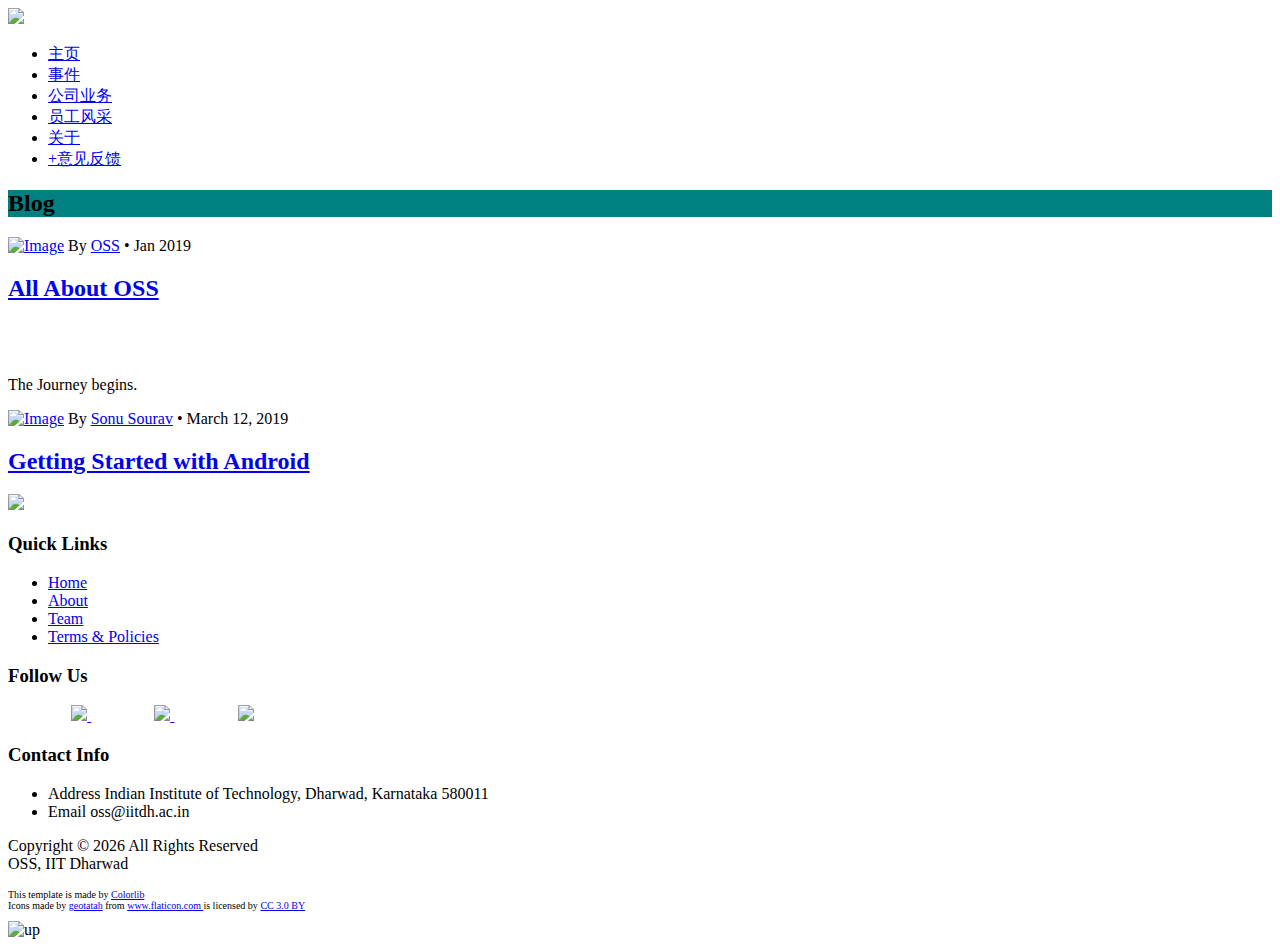
==== blog.html @ a0a91534 "hzyxxl" ====
<!DOCTYPE html>
<html lang="en">
  <head>
    <title>杭州印象校联企业管理有限公司</title>
    <meta charset="utf-8">
    <meta name="viewport" content="width=device-width, initial-scale=1, shrink-to-fit=no">
    <link rel="shortcut icon" href="./images/oss_logo.png" />
    <link rel="stylesheet" href="https://fonts.googleapis.com/css?family=Nunito+Sans:200,300,400,700,900|Roboto+Mono:300,400,500">
    <link rel="stylesheet" href="fonts/icomoon/style.css">

    <link rel="stylesheet" href="css/bootstrap.min.css">
    <link rel="stylesheet" href="css/magnific-popup.css">
    <link rel="stylesheet" href="css/jquery-ui.css">
    <link rel="stylesheet" href="css/owl.carousel.min.css">
    <link rel="stylesheet" href="css/owl.theme.default.min.css">
    <link rel="stylesheet" href="css/bootstrap-datepicker.css">
    <link rel="stylesheet" href="css/animate.css">


    <link rel="stylesheet" href="fonts/flaticon/font/flaticon.css">
    <link rel="stylesheet" href="css/fl-bigmug-line.css">

    <link rel="stylesheet" href="css/aos.css">

    <link rel="stylesheet" href="css/style.css">
    <link rel="stylesheet" href="css/custom.css">

  </head>
  <body>

  <div class="site-wrap">

    <div class="site-mobile-menu">
      <div class="site-mobile-menu-header">
        <div class="site-mobile-menu-close mt-3">
          <span class="icon-close2 js-menu-toggle"></span>
        </div>
      </div>
      <div class="site-mobile-menu-body"></div>
    </div> <!-- .site-mobile-menu -->


    <header class="site-navbar py-1" role="banner">

      <div class="container">
        <div class="row align-items-center">

          <div class="col-6 col-xl-2">
            <a href="index.html"><img src="images/oss_logo.png" style="max-height: 100px;"></a>
            <!-- <h1 class="mb-0"><a href="index.html" class="text-black h2 mb-0">O<strong>SS</strong></a></h1> -->
          </div>

          <div class="col-10 col-xl-10 d-none d-xl-block">
            <nav class="site-navigation text-right" role="navigation">

              <ul class="site-menu js-clone-nav mr-auto d-none d-lg-block">
                <li ><a href="index.html">主页</a></li>
                <li ><a href="events.html">事件</a></li>
                <li class="active"><a href="blog.html">公司业务</a></li>
                <li><a href="team.html">员工风采</a></li>
                <li><a href="SoI.html">关于</a></li>
                <li><a href="new_post.html"><span class="rounded bg-primary py-2 px-3 text-white"><span class="h5 mr-2">+</span>意见反馈 </span></a></li>
              </ul>
            </nav>
          </div>

          <div class="col-6 col-xl-2 text-right d-block">

            <div class="d-inline-block d-xl-none ml-md-0 mr-auto py-3" style="position: relative; top: 3px;"><a href="#" class="site-menu-toggle js-menu-toggle text-black"><span class="icon-menu h3"></span></a></div>

          </div>

        </div>
      </div>

    </header>   <div class="unit-5 overlay" style="background:teal">
      <div class="container text-center">
        <h2 class="mb-0">Blog</h2>
      </div>
    </div>

    <!--Start Section Blog-->
    <div class="site-section">
      <div class="container">
        <!-- Row 1 -->

        <div class="row">

          <div class="col-md-6 mb-5 mb-lg-0 col-lg-3 event-card" data-aos="fade">
              <div class="position-relative unit-8">
              <a href="about.html" class="mb-3 d-block img-a"><img src="images/bk1.jpg" alt="Image" style="width:100%" class="img-fluid rounded"></a>
              <span class="d-block text-gray-500 text-normal small mb-3">By <a href="index.html">OSS</a> <span class="mx-2">&bullet;</span> Jan 2019</span>
              <h2 class="h5 font-weihgt-normal line-height-sm mb-3"><a href="about.html" class="text-black"><strong>All About OSS</strong></a></h2>
              <p><strong></strong><br><br><br>The Journey begins.</p>
              </div>
            </div>

          <div class="col-md-6 mb-5 mb-lg-0 col-lg-3 event-card" data-aos="fade">
            <div class="position-relative unit-8">
            <a href="helloandroid_blog.html" class="mb-3 d-block img-a"><img src="images/android-studio.jpg" alt="Image" style="width:100%" class="img-fluid rounded"></a>
            <span class="d-block text-gray-500 text-normal small mb-3">By <a href="team.html">Sonu Sourav</a> <span class="mx-2">&bullet;</span> March 12, 2019</span>
            <h2 class="h5 font-weihgt-normal line-height-sm mb-3"><a href="helloandroid_blog.html" class="text-black"><strong>Getting Started with Android</strong></a></h2>
            <p></p>
            </div>
          </div>

          </div>


      </div>
    </div>
    <!--End Section Blog-->
    <!--Start Footer-->
    <footer class="site-footer unit-5 overlay footer-color">
      <div class="container">
        <div class="row">
          <div class="col-lg-9">
            <div class="row">
              <div class="col-6 col-md-6 col-lg-6 mb-5 mb-lg-0">
                <img src="images/oss_logo.png" style="max-width: 100%">
              </div>
              <div class="col-6 col-md-3 col-lg-3 mb-5 mb-lg-0">
              </div>
              <div class="col-6 col-md-3 col-lg-3 mb-5 mb-lg-0">

                <div class="text-center">
                  <h3 class="footer-heading mb-4">Quick Links</h3>
                  <ul class="list-unstyled">
                    <li><a href="index.html">Home</a></li>
                    <li><a href="about.html">About</a></li>
                    <li><a href="team.html">Team</a></li>
                    <li><a href="codeofconduct.html">Terms &amp; Policies</a></li>
                  </ul>
                </div>
                <div class="text-center">
                  <h3 class="footer-heading mb-4">Follow Us</h3>
                  <span class="unit-3-icon icon" style="margin-left: 5%" >
                    <a href="https://www.facebook.com/OSS-Open-Student-Society-390468168410308/" target="_blank">
                      <img src="images/facebook.png" style="max-width: 20px">
                    </a>
                  </span>
                  <span class="unit-3-icon icon" style="margin-left: 5%" >
                    <a href="https://www.linkedin.com/company/oss2019" target="_blank">
                      <img src="images/linkedin.png" style="max-width: 20px">
                    </a>
                  </span>
                  <span class="unit-3-icon icon" style="margin-left: 5%" >
                    <a href="https://github.com/oss2019/oss2019.github.io/" target="_blank">
                      <img src="images/github.png" style="max-width: 20px">
                    </a>
                  </span>
                </div>

              </div>
            </div>
          </div>

          <div class="col-lg-3">
            <h3 class="footer-heading mb-4">Contact Info</h3>
            <ul class="list-unstyled">
              <li>
                <span class="d-block text-white">Address</span>
                Indian Institute of Technology, Dharwad,
                Karnataka 580011
              </li>
              <li>
                <span class="d-block text-white">Email</span>
                oss@iitdh.ac.in
              </li>
            </ul>

          </div>
        </div>
        <div class="row pt-5 mt-5 text-center">
          <div class="col-md-12">
            <p>
            <!-- Link back to Colorlib can't be removed. Template is licensed under CC BY 3.0. -->
            Copyright &copy; <script data-cfasync="false" src="/cdn-cgi/scripts/5c5dd728/cloudflare-static/email-decode.min.js"></script><script>document.write(new Date().getFullYear());</script> All Rights Reserved <br> OSS, IIT Dharwad<br>
            </p>
            <p style="font-size: 10px;">
            This template is made by <a href="https://colorlib.com" target="_blank" >Colorlib</a>
            <!-- Link back to Colorlib can't be removed. Template is licensed under CC BY 3.0. -->
            <br>
            Icons made by <a href="https://www.flaticon.com/authors/geotatah" target="_blank" title="geotatah" style="">geotatah</a> from <a href="https://www.flaticon.com/" target="_blank" title="Flaticon">www.flaticon.com </a> is licensed by <a href="http://creativecommons.org/licenses/by/3.0/"          title="Creative Commons BY 3.0" target="_blank">CC 3.0 BY</a>
          </p>
          </div>
        </div>
      </div>
      <div class="footer-up-btn">
        <div>
          <img src="images/arrow-up.png" alt="up">
        </div>
      </div>
    </footer>
    <!--End Footer-->
  </div>

  <script src="js/custom.js"></script>
  <script src="js/jquery-3.3.1.min.js"></script>
  <script src="js/jquery-migrate-3.0.1.min.js"></script>
  <script src="js/jquery-ui.js"></script>
  <script src="js/popper.min.js"></script>
  <script src="js/bootstrap.min.js"></script>
  <script src="js/owl.carousel.min.js"></script>
  <script src="js/jquery.stellar.min.js"></script>
  <script src="js/jquery.countdown.min.js"></script>
  <script src="js/jquery.magnific-popup.min.js"></script>
  <script src="js/bootstrap-datepicker.min.js"></script>
  <script src="js/aos.js"></script>
  <script src="js/main.js"></script>

  </body>
</html>
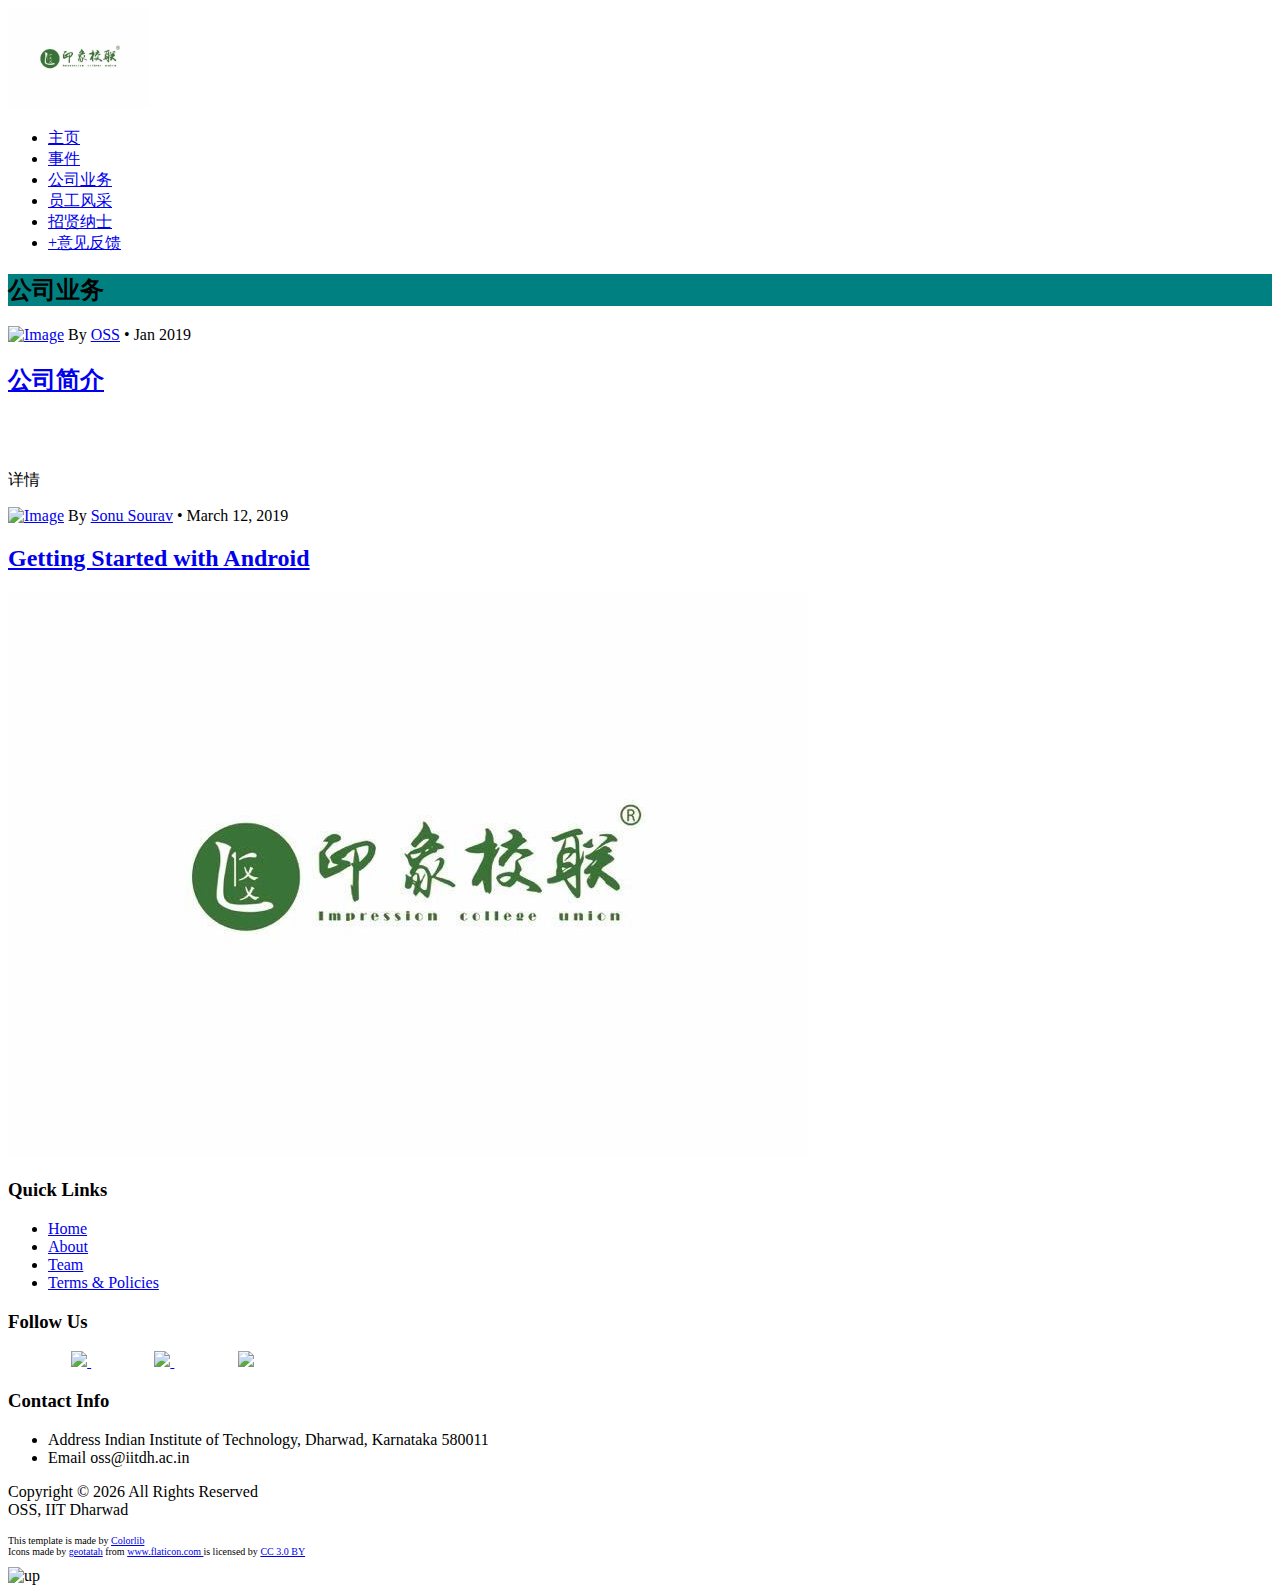
==== commit 00fb2455: "update" ====
--- a/blog.html
+++ b/blog.html
@@ -58,7 +58,7 @@
                 <li ><a href="events.html">事件</a></li>
                 <li class="active"><a href="blog.html">公司业务</a></li>
                 <li><a href="team.html">员工风采</a></li>
-                <li><a href="SoI.html">关于</a></li>
+                <li><a href="SoI.html">招贤纳士</a></li>
                 <li><a href="new_post.html"><span class="rounded bg-primary py-2 px-3 text-white"><span class="h5 mr-2">+</span>意见反馈 </span></a></li>
               </ul>
             </nav>
@@ -75,7 +75,7 @@
 
     </header>   <div class="unit-5 overlay" style="background:teal">
       <div class="container text-center">
-        <h2 class="mb-0">Blog</h2>
+        <h2 class="mb-0">公司业务</h2>
       </div>
     </div>
 
@@ -90,8 +90,8 @@
               <div class="position-relative unit-8">
               <a href="about.html" class="mb-3 d-block img-a"><img src="images/bk1.jpg" alt="Image" style="width:100%" class="img-fluid rounded"></a>
               <span class="d-block text-gray-500 text-normal small mb-3">By <a href="index.html">OSS</a> <span class="mx-2">&bullet;</span> Jan 2019</span>
-              <h2 class="h5 font-weihgt-normal line-height-sm mb-3"><a href="about.html" class="text-black"><strong>All About OSS</strong></a></h2>
-              <p><strong></strong><br><br><br>The Journey begins.</p>
+              <h2 class="h5 font-weihgt-normal line-height-sm mb-3"><a href="about.html" class="text-black"><strong>公司简介</strong></a></h2>
+              <p><strong></strong><br><br><br>详情</p>
               </div>
             </div>
 
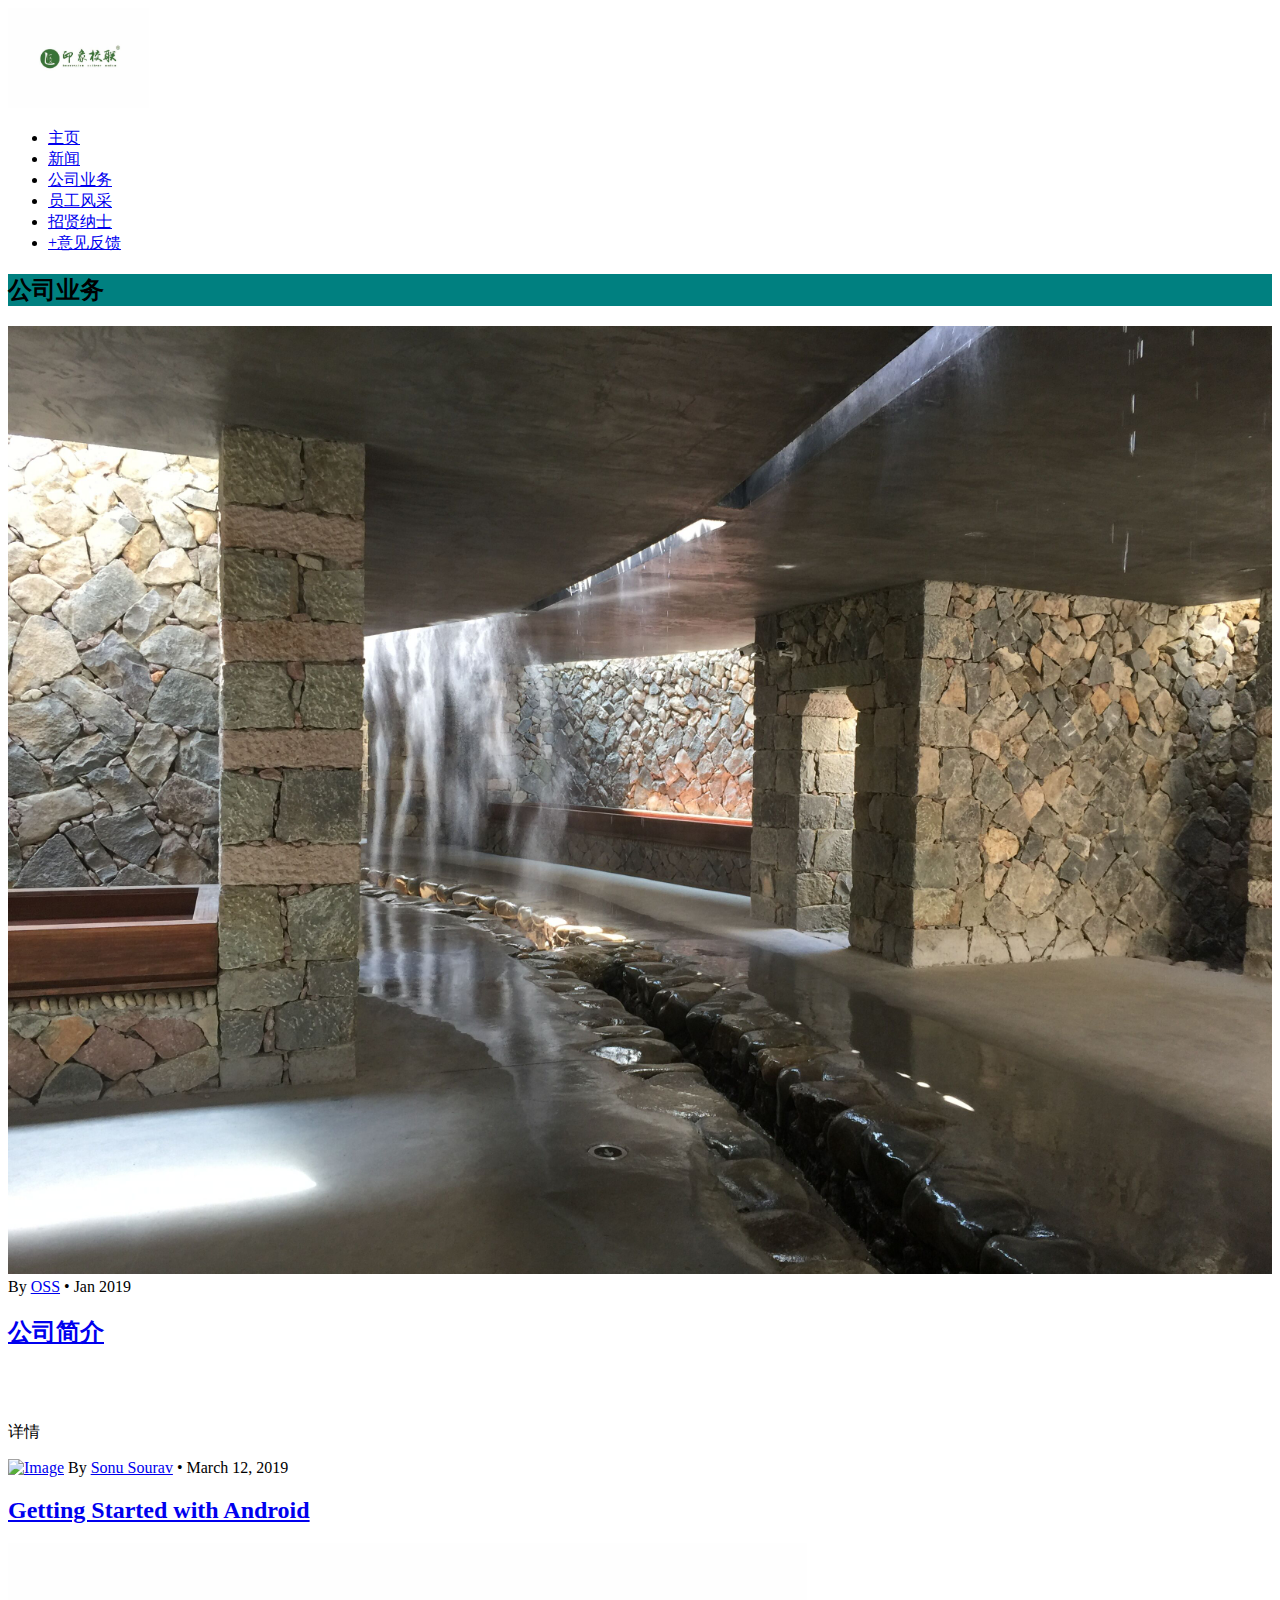
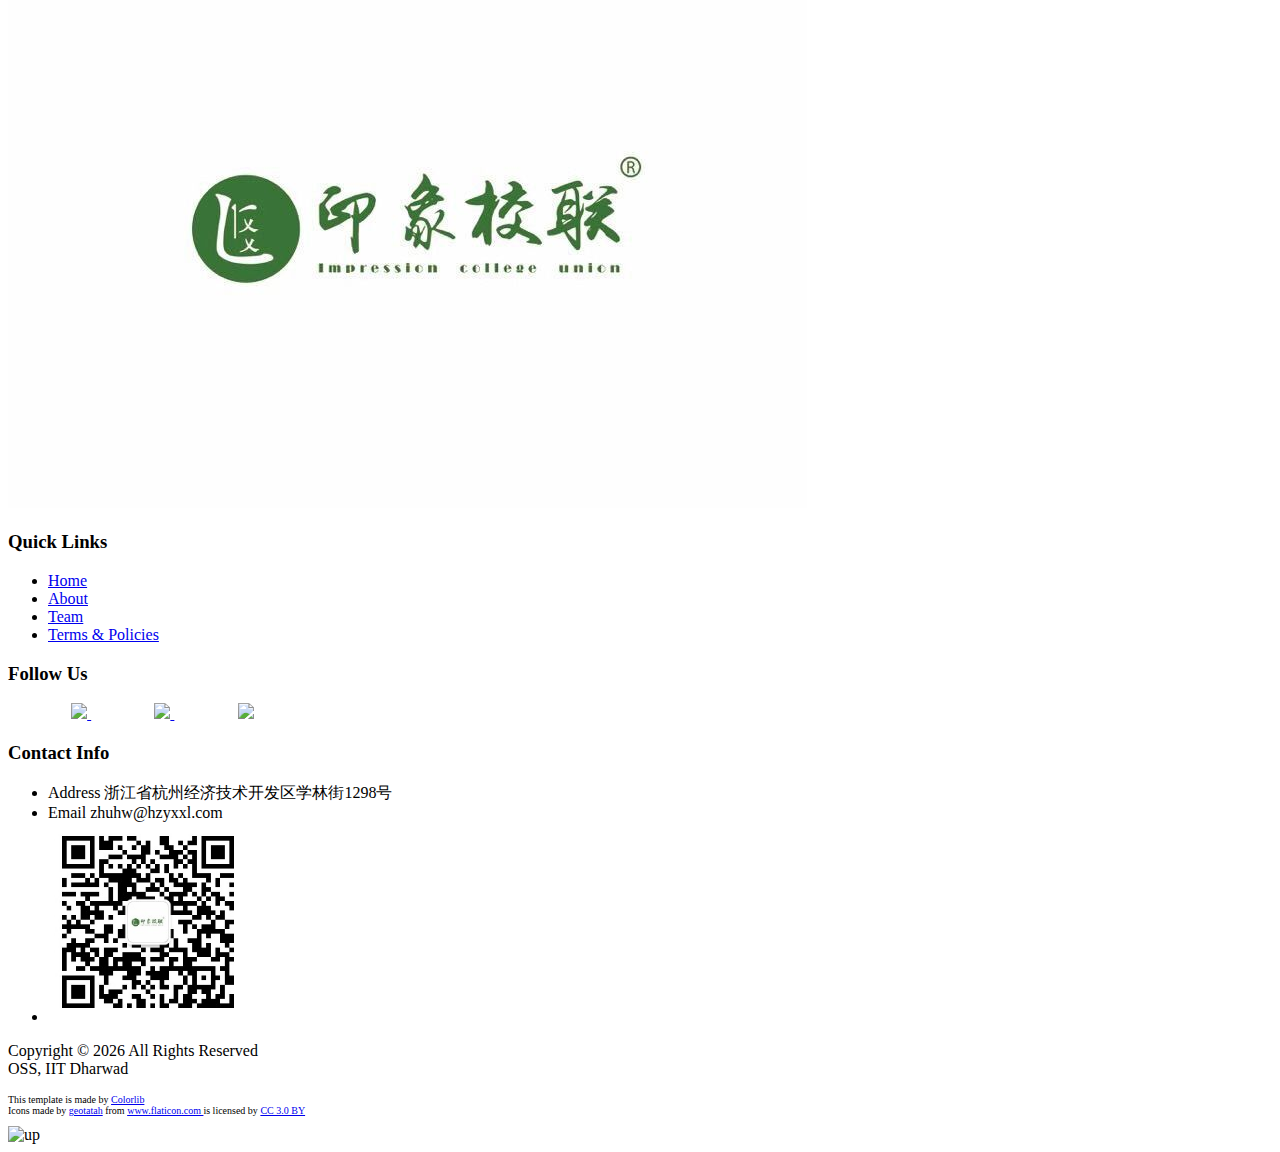
==== commit 921e21b1: "update" ====
--- a/blog.html
+++ b/blog.html
@@ -55,7 +55,7 @@
 
               <ul class="site-menu js-clone-nav mr-auto d-none d-lg-block">
                 <li ><a href="index.html">主页</a></li>
-                <li ><a href="events.html">事件</a></li>
+                <li ><a href="events.html">新闻</a></li>
                 <li class="active"><a href="blog.html">公司业务</a></li>
                 <li><a href="team.html">员工风采</a></li>
                 <li><a href="SoI.html">招贤纳士</a></li>
@@ -155,17 +155,20 @@
             </div>
           </div>
 
-          <div class="col-lg-3">
+           <div class="col-lg-3">
             <h3 class="footer-heading mb-4">Contact Info</h3>
             <ul class="list-unstyled">
               <li>
                 <span class="d-block text-white">Address</span>
-                Indian Institute of Technology, Dharwad,
-                Karnataka 580011
+                浙江省杭州经济技术开发区学林街1298号
               </li>
               <li>
                 <span class="d-block text-white">Email</span>
-                oss@iitdh.ac.in
+                zhuhw@hzyxxl.com
+              </li>
+              <li>
+                <img src="images/qrcode.jpg" style="max-width: 200px">
+                
               </li>
             </ul>
 
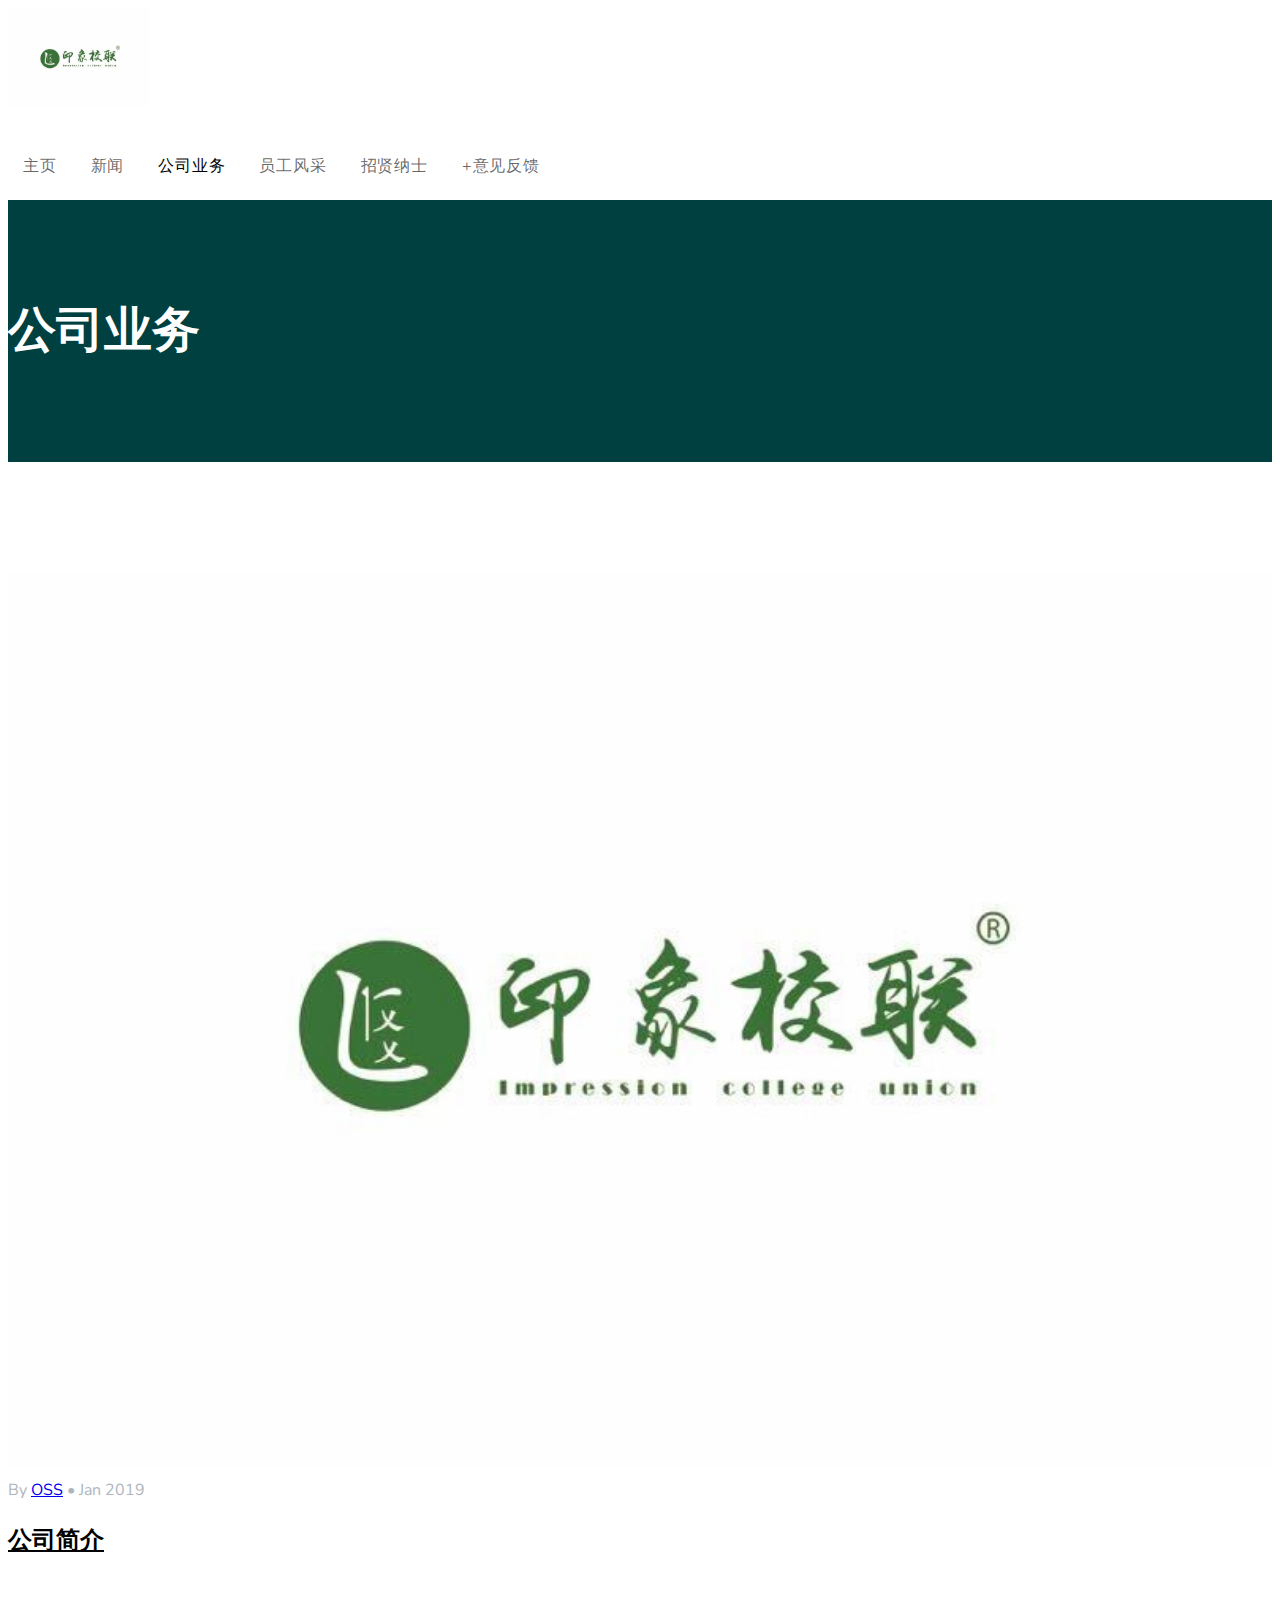
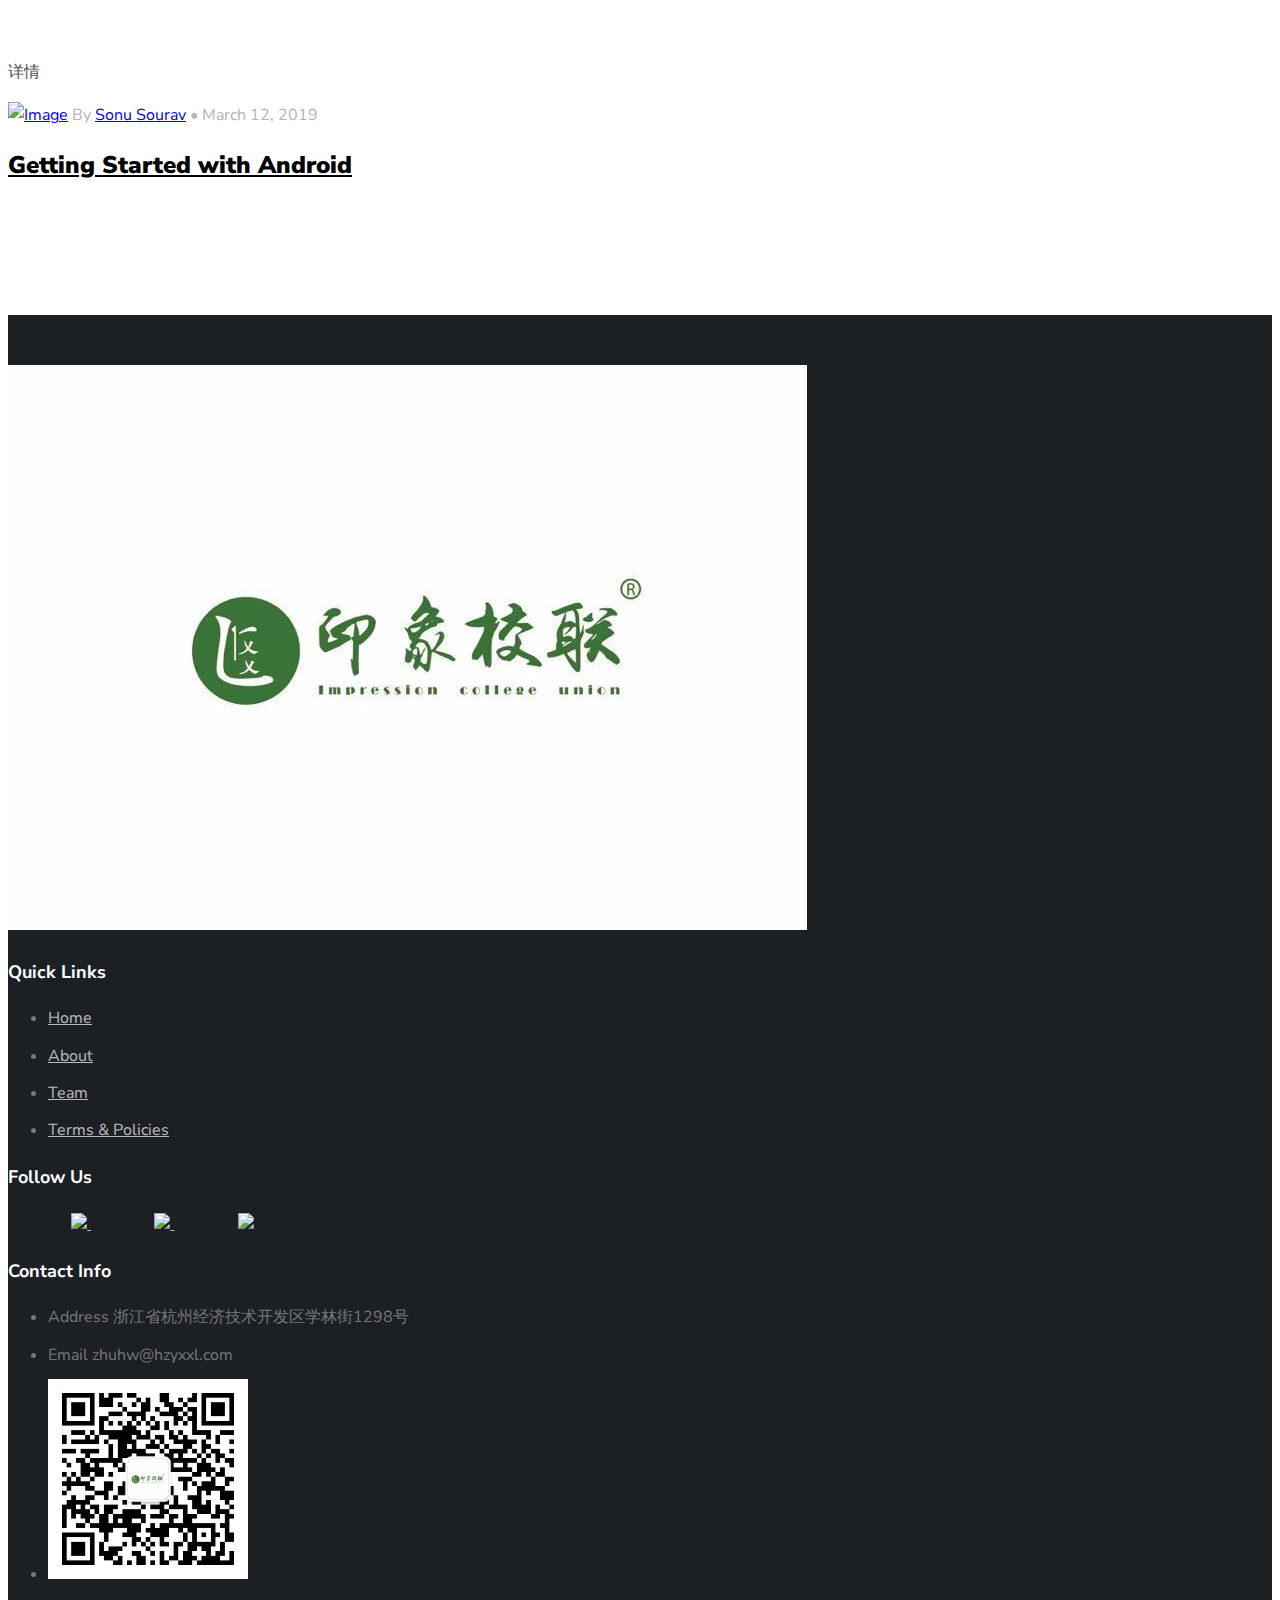
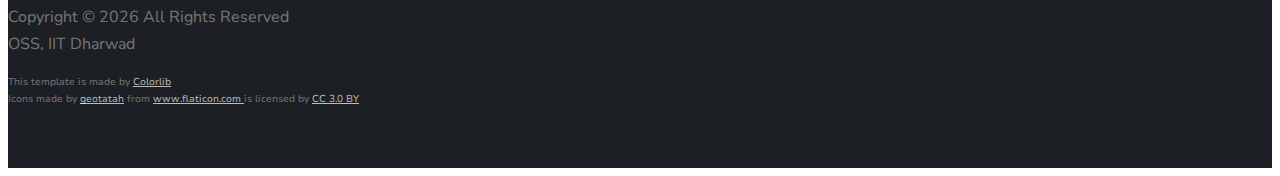
==== commit 9f124e83: "hover" ====
--- a/blog.html
+++ b/blog.html
@@ -88,7 +88,7 @@
 
           <div class="col-md-6 mb-5 mb-lg-0 col-lg-3 event-card" data-aos="fade">
               <div class="position-relative unit-8">
-              <a href="about.html" class="mb-3 d-block img-a"><img src="images/bk1.jpg" alt="Image" style="width:100%" class="img-fluid rounded"></a>
+              <a href="about.html" class="mb-3 d-block img-a"><img src="images/oss_logo.png" alt="Image" style="width:100%" class="img-fluid rounded"></a>
               <span class="d-block text-gray-500 text-normal small mb-3">By <a href="index.html">OSS</a> <span class="mx-2">&bullet;</span> Jan 2019</span>
               <h2 class="h5 font-weihgt-normal line-height-sm mb-3"><a href="about.html" class="text-black"><strong>公司简介</strong></a></h2>
               <p><strong></strong><br><br><br>详情</p>
--- a/css/style.css
+++ b/css/style.css
@@ -0,0 +1,1625 @@
+/* Base */
+body {
+  line-height: 1.7;
+  color: #4d4d4d;
+  font-weight: 400;
+  font-size: 1rem;
+  font-family: "Roboto Mono", SFMono-Regular, Menlo, Monaco, Consolas, "Liberation Mono", "Courier New", monospace;
+  font-family: "Nunito Sans", -apple-system, BlinkMacSystemFont, "Segoe UI", Roboto, "Helvetica Neue", Arial, sans-serif, "Apple Color Emoji", "Segoe UI Emoji", "Segoe UI Symbol", "Noto Color Emoji"; }
+
+::-moz-selection {
+  background: #000;
+  color: #fff; }
+
+::selection {
+  background: #000;
+  color: #fff; }
+
+.line-height-sm {
+  line-height: 1.4 !important; }
+
+a {
+  -webkit-transition: .3s all ease;
+  -o-transition: .3s all ease;
+  transition: .3s all ease; }
+  a:hover {
+    text-decoration: none; }
+
+.text-black {
+  color: #000 !important; }
+
+.bg-black {
+  background: #000 !important; }
+
+.line-height-sm {
+  line-height: 1.3; }
+
+.line-height-xs {
+  line-height: 1; }
+
+.site-wrap:before {
+  -webkit-transition: .3s all ease-in-out;
+  -o-transition: .3s all ease-in-out;
+  transition: .3s all ease-in-out;
+  background: rgba(0, 0, 0, 0.6);
+  content: "";
+  position: absolute;
+  z-index: 2000;
+  top: 0;
+  left: 0;
+  right: 0;
+  bottom: 0;
+  opacity: 0;
+  visibility: hidden; }
+
+.offcanvas-menu .site-wrap {
+  position: absolute;
+  height: 100%;
+  width: 100%;
+  z-index: 2;
+  overflow: hidden; }
+  .offcanvas-menu .site-wrap:before {
+    opacity: 1;
+    visibility: visible; }
+
+.btn {
+  position: relative;
+  top: 0; }
+  .btn:hover, .btn:active, .btn:focus {
+    outline: none;
+    -webkit-box-shadow: none !important;
+    box-shadow: none !important; }
+  .btn.btn-secondary {
+    background-color: #e6e7e9;
+    border-color: #e6e7e9;
+    color: #000; }
+  .btn.btn-sm {
+    font-size: 0.9rem; }
+  .btn.btn-primary {
+    color: #fff; }
+  .btn.btn-outline-primary:hover {
+    color: #fff !important; }
+  .btn.btn-black {
+    background: #000 !important;
+    color: #fff; }
+    .btn.btn-black:hover {
+      background: #333333 !important; }
+  .btn.btn-white.btn-outline-white {
+    border-color: #fff;
+    background: transparent;
+    color: #fff; }
+    .btn.btn-white.btn-outline-white:hover {
+      background: #fff;
+      color: #000; }
+
+.bg-black {
+  background: #000; }
+
+.form-control {
+  height: 47px; }
+  .form-control:active, .form-control:focus {
+    border-color: #26baee; }
+  .form-control:hover, .form-control:active, .form-control:focus {
+    -webkit-box-shadow: none !important;
+    box-shadow: none !important; }
+
+.site-section {
+  padding: 3em 0; }
+  @media (min-width: 768px) {
+    .site-section {
+      padding: 7em 0; } }
+  .site-section.site-section-sm {
+    padding: 4em 0; }
+
+.site-section-heading {
+  font-size: 30px;
+  color: #25262a;
+  position: relative; }
+  .site-section-heading:before {
+    content: "";
+    left: 0%;
+    top: 0;
+    position: absolute;
+    width: 40px;
+    height: 2px;
+    background: #26baee; }
+  .site-section-heading.text-center:before {
+    content: "";
+    left: 50%;
+    top: 0;
+    -webkit-transform: translateX(-50%);
+    -ms-transform: translateX(-50%);
+    transform: translateX(-50%);
+    position: absolute;
+    width: 40px;
+    height: 2px;
+    background: #26baee; }
+
+.site-footer {
+  padding: 7em 0;
+  background: #393e46;
+  color: rgba(255, 255, 255, 0.4); }
+  .site-footer a {
+    color: rgba(255, 255, 255, 0.7); }
+    .site-footer a:hover {
+      color: #fff; }
+  .site-footer .footer-heading {
+    font-size: 18px;
+    color: #fff; }
+  .site-footer ul li {
+    margin-bottom: 10px; }
+
+.bg-text-line {
+  display: inline;
+  background: #000;
+  -webkit-box-shadow: 20px 0 0 #000, -20px 0 0 #000;
+  box-shadow: 20px 0 0 #000, -20px 0 0 #000; }
+
+.bg-image {
+  background-size: cover;
+  background-repeat: no-rpeeat;
+  overflow: hidden;
+  background-position: center center; }
+  .bg-image.center {
+    background-position: top center; }
+  .bg-image.fixed {
+    background-position: fixed !important; }
+  .bg-image.overlay, .bg-image.overlay-primary, .bg-image.overlay-info, .bg-image.overlay-success, .bg-image.overlay-warning {
+    position: relative; }
+    .bg-image.overlay:before, .bg-image.overlay-primary:before, .bg-image.overlay-info:before, .bg-image.overlay-success:before, .bg-image.overlay-warning:before {
+      content: "";
+      position: absolute;
+      top: 0;
+      bottom: 0;
+      right: 0;
+      left: 0; }
+  .bg-image.overlay:before {
+    background: rgba(0, 0, 0, 0.4); }
+  .bg-image.overlay-primary:before {
+    background: rgba(38, 186, 238, 0.9); }
+  .bg-image.overlay-info:before {
+    background: rgba(83, 205, 226, 0.9); }
+  .bg-image.overlay-success:before {
+    background: rgba(124, 189, 30, 0.9); }
+  .bg-image.overlay-success:before {
+    background: rgba(238, 198, 10, 0.9); }
+
+@media (max-width: 767.98px) {
+  .display-3, .display-2, .display-4 {
+    font-size: 2rem !important; } }
+
+@media (max-width: 991.98px) {
+  .bg-md-height {
+    height: 300px; } }
+
+@media (max-width: 767.98px) {
+  .bg-sm-height {
+    height: 300px; } }
+
+.text-gray-100 {
+  color: #f8f9fa !important; }
+
+.text-gray-200 {
+  color: #e9ecef !important; }
+
+.text-gray-300 {
+  color: #dee2e6 !important; }
+
+.text-gray-400 {
+  color: #ced4da !important; }
+
+.text-gray-500 {
+  color: #adb5bd !important; }
+
+.text-gray-600 {
+  color: #6c757d !important; }
+
+.text-gray-700 {
+  color: #495057 !important; }
+
+.text-gray-800 {
+  color: #343a40 !important; }
+
+.text-gray-900 {
+  color: #212529 !important; }
+
+/* Navbar */
+.site-navbar-top .site-logo {
+  font-size: 2rem; }
+
+.site-navbar-wrap {
+  position: relative;
+  z-index: 99;
+  width: 100%; }
+  .site-navbar-wrap a {
+    color: #000; }
+  .site-navbar-wrap .site-navbar-top {
+    font-size: 0.8rem; }
+
+.site-navbar {
+  margin-bottom: 0px;
+  width: 100%;
+  border-bottom: none;
+  z-index: 2;
+  position: relative; }
+  .site-navbar .site-logo {
+    font-weight: 200; }
+    .site-navbar .site-logo a {
+      font-weight: 200;
+      color: #000; }
+  .site-navbar .site-navigation .site-menu {
+    margin-bottom: 0;
+    margin-left: 0;
+    padding-left: 0; }
+    .site-navbar .site-navigation .site-menu .active > a {
+      color: #000; }
+    .site-navbar .site-navigation .site-menu a {
+      text-decoration: none !important;
+      display: inline-block; }
+    .site-navbar .site-navigation .site-menu > li {
+      display: inline-block;
+      padding: 10px 5px; }
+      .site-navbar .site-navigation .site-menu > li > a {
+        padding: 10px 10px;
+        letter-spacing: .05em;
+        color: rgba(0, 0, 0, 0.6);
+        text-decoration: none !important; }
+        .site-navbar .site-navigation .site-menu > li > a:hover {
+          color: #000; }
+      .site-navbar .site-navigation .site-menu > li:last-child {
+        padding-right: 0; }
+        .site-navbar .site-navigation .site-menu > li:last-child > a {
+          padding-right: 0; }
+    .site-navbar .site-navigation .site-menu .has-children {
+      position: relative; }
+      .site-navbar .site-navigation .site-menu .has-children > a {
+        position: relative;
+        padding-right: 20px; }
+        .site-navbar .site-navigation .site-menu .has-children > a:before {
+          position: absolute;
+          content: "\e313";
+          font-size: 16px;
+          top: 50%;
+          right: 0;
+          -webkit-transform: translateY(-50%);
+          -ms-transform: translateY(-50%);
+          transform: translateY(-50%);
+          font-family: 'icomoon'; }
+      .site-navbar .site-navigation .site-menu .has-children .dropdown {
+        visibility: hidden;
+        opacity: 0;
+        top: 100%;
+        position: absolute;
+        text-align: left;
+        -webkit-box-shadow: 0 2px 10px -2px rgba(0, 0, 0, 0.25);
+        box-shadow: 0 2px 10px -2px rgba(0, 0, 0, 0.25);
+        border-left: 1px solid #edf0f5;
+        border-right: 1px solid #edf0f5;
+        border-bottom: 1px solid #edf0f5;
+        padding: 10px 0;
+        margin-top: 20px;
+        margin-left: 0px;
+        background: #fff;
+        -webkit-transition: 0.2s 0s;
+        -o-transition: 0.2s 0s;
+        transition: 0.2s 0s; }
+        .site-navbar .site-navigation .site-menu .has-children .dropdown.arrow-top {
+          position: absolute; }
+          .site-navbar .site-navigation .site-menu .has-children .dropdown.arrow-top:before {
+            bottom: 100%;
+            left: 20%;
+            border: solid transparent;
+            content: " ";
+            height: 0;
+            width: 0;
+            position: absolute;
+            pointer-events: none; }
+          .site-navbar .site-navigation .site-menu .has-children .dropdown.arrow-top:before {
+            border-color: rgba(136, 183, 213, 0);
+            border-bottom-color: #fff;
+            border-width: 10px;
+            margin-left: -10px; }
+        .site-navbar .site-navigation .site-menu .has-children .dropdown a {
+          text-transform: none;
+          letter-spacing: normal;
+          -webkit-transition: 0s all;
+          -o-transition: 0s all;
+          transition: 0s all;
+          color: #343a40; }
+        .site-navbar .site-navigation .site-menu .has-children .dropdown .active > a {
+          color: #000 !important; }
+        .site-navbar .site-navigation .site-menu .has-children .dropdown > li {
+          list-style: none;
+          padding: 0;
+          margin: 0;
+          min-width: 200px; }
+          .site-navbar .site-navigation .site-menu .has-children .dropdown > li > a {
+            padding: 5px 20px;
+            display: block; }
+            .site-navbar .site-navigation .site-menu .has-children .dropdown > li > a:hover {
+              color: #26baee; }
+          .site-navbar .site-navigation .site-menu .has-children .dropdown > li.has-children > a:before {
+            content: "\e315";
+            right: 20px; }
+          .site-navbar .site-navigation .site-menu .has-children .dropdown > li.has-children > .dropdown, .site-navbar .site-navigation .site-menu .has-children .dropdown > li.has-children > ul {
+            left: 100%;
+            top: 0; }
+          .site-navbar .site-navigation .site-menu .has-children .dropdown > li.has-children:hover > a, .site-navbar .site-navigation .site-menu .has-children .dropdown > li.has-children:active > a, .site-navbar .site-navigation .site-menu .has-children .dropdown > li.has-children:focus > a {
+            color: #26baee; }
+      .site-navbar .site-navigation .site-menu .has-children:hover > a, .site-navbar .site-navigation .site-menu .has-children:focus > a, .site-navbar .site-navigation .site-menu .has-children:active > a {
+        color: #26baee; }
+      .site-navbar .site-navigation .site-menu .has-children:hover, .site-navbar .site-navigation .site-menu .has-children:focus, .site-navbar .site-navigation .site-menu .has-children:active {
+        cursor: pointer; }
+        .site-navbar .site-navigation .site-menu .has-children:hover > .dropdown, .site-navbar .site-navigation .site-menu .has-children:focus > .dropdown, .site-navbar .site-navigation .site-menu .has-children:active > .dropdown {
+          -webkit-transition-delay: 0s;
+          -o-transition-delay: 0s;
+          transition-delay: 0s;
+          margin-top: 0px;
+          visibility: visible;
+          opacity: 1; }
+
+.site-mobile-menu {
+  width: 300px;
+  position: fixed;
+  right: 0;
+  z-index: 2000;
+  padding-top: 20px;
+  background: #fff;
+  height: calc(100vh);
+  -webkit-transform: translateX(110%);
+  -ms-transform: translateX(110%);
+  transform: translateX(110%);
+  -webkit-box-shadow: -10px 0 20px -10px rgba(0, 0, 0, 0.1);
+  box-shadow: -10px 0 20px -10px rgba(0, 0, 0, 0.1);
+  -webkit-transition: .3s all ease-in-out;
+  -o-transition: .3s all ease-in-out;
+  transition: .3s all ease-in-out; }
+  .offcanvas-menu .site-mobile-menu {
+    -webkit-transform: translateX(0%);
+    -ms-transform: translateX(0%);
+    transform: translateX(0%); }
+  .site-mobile-menu .site-mobile-menu-header {
+    width: 100%;
+    float: left;
+    padding-left: 20px;
+    padding-right: 20px; }
+    .site-mobile-menu .site-mobile-menu-header .site-mobile-menu-close {
+      float: right;
+      margin-top: 8px; }
+      .site-mobile-menu .site-mobile-menu-header .site-mobile-menu-close span {
+        font-size: 30px;
+        display: inline-block;
+        padding-left: 10px;
+        padding-right: 0px;
+        line-height: 1;
+        cursor: pointer;
+        -webkit-transition: .3s all ease;
+        -o-transition: .3s all ease;
+        transition: .3s all ease; }
+        .site-mobile-menu .site-mobile-menu-header .site-mobile-menu-close span:hover {
+          color: #25262a; }
+    .site-mobile-menu .site-mobile-menu-header .site-mobile-menu-logo {
+      float: left;
+      margin-top: 10px;
+      margin-left: 0px; }
+      .site-mobile-menu .site-mobile-menu-header .site-mobile-menu-logo a {
+        display: inline-block;
+        text-transform: uppercase; }
+        .site-mobile-menu .site-mobile-menu-header .site-mobile-menu-logo a img {
+          max-width: 70px; }
+        .site-mobile-menu .site-mobile-menu-header .site-mobile-menu-logo a:hover {
+          text-decoration: none; }
+  .site-mobile-menu .site-mobile-menu-body {
+    overflow-y: scroll;
+    -webkit-overflow-scrolling: touch;
+    position: relative;
+    padding: 20px;
+    height: calc(100vh - 52px);
+    padding-bottom: 150px; }
+  .site-mobile-menu .site-nav-wrap {
+    padding: 0;
+    margin: 0;
+    list-style: none;
+    position: relative; }
+    .site-mobile-menu .site-nav-wrap a {
+      padding: 10px 20px;
+      display: block;
+      position: relative;
+      color: #212529; }
+      .site-mobile-menu .site-nav-wrap a:hover {
+        color: #26baee; }
+    .site-mobile-menu .site-nav-wrap li {
+      position: relative;
+      display: block; }
+      .site-mobile-menu .site-nav-wrap li.active > a {
+        color: #26baee; }
+    .site-mobile-menu .site-nav-wrap .arrow-collapse {
+      position: absolute;
+      right: 0px;
+      top: 10px;
+      z-index: 20;
+      width: 36px;
+      height: 36px;
+      text-align: center;
+      cursor: pointer;
+      border-radius: 50%; }
+      .site-mobile-menu .site-nav-wrap .arrow-collapse:hover {
+        background: #f8f9fa; }
+      .site-mobile-menu .site-nav-wrap .arrow-collapse:before {
+        font-size: 12px;
+        z-index: 20;
+        font-family: "icomoon";
+        content: "\f078";
+        position: absolute;
+        top: 50%;
+        left: 50%;
+        -webkit-transform: translate(-50%, -50%) rotate(-180deg);
+        -ms-transform: translate(-50%, -50%) rotate(-180deg);
+        transform: translate(-50%, -50%) rotate(-180deg);
+        -webkit-transition: .3s all ease;
+        -o-transition: .3s all ease;
+        transition: .3s all ease; }
+      .site-mobile-menu .site-nav-wrap .arrow-collapse.collapsed:before {
+        -webkit-transform: translate(-50%, -50%);
+        -ms-transform: translate(-50%, -50%);
+        transform: translate(-50%, -50%); }
+    .site-mobile-menu .site-nav-wrap > li {
+      display: block;
+      position: relative;
+      float: left;
+      width: 100%; }
+      .site-mobile-menu .site-nav-wrap > li > a {
+        padding-left: 20px;
+        font-size: 20px; }
+      .site-mobile-menu .site-nav-wrap > li > ul {
+        padding: 0;
+        margin: 0;
+        list-style: none; }
+        .site-mobile-menu .site-nav-wrap > li > ul > li {
+          display: block; }
+          .site-mobile-menu .site-nav-wrap > li > ul > li > a {
+            padding-left: 40px;
+            font-size: 16px; }
+          .site-mobile-menu .site-nav-wrap > li > ul > li > ul {
+            padding: 0;
+            margin: 0; }
+            .site-mobile-menu .site-nav-wrap > li > ul > li > ul > li {
+              display: block; }
+              .site-mobile-menu .site-nav-wrap > li > ul > li > ul > li > a {
+                font-size: 16px;
+                padding-left: 60px; }
+
+/* Blocks */
+.site-blocks-cover {
+  background-size: cover;
+  background-repeat: no-repeat;
+  background-position: top;
+}
+@media (max-width: 500px) {
+  .site-blocks-cover h1 {
+    font-size: 2rem !important;
+  }
+}
+@media (max-width: 410px) {
+  .site-blocks-cover h1 {
+    font-size: 1.5rem !important;
+  }
+}
+
+  .site-blocks-cover.overlay {
+    position: relative; }
+    .site-blocks-cover.overlay:before {
+      position: absolute;
+      content: "";
+      left: 0;
+      bottom: 0;
+      right: 0;
+      top: 0;
+      background: rgba(0, 0, 0, 0.4); }
+
+  .site-blocks-cover, .site-blocks-cover .row-custom {
+    min-height: 600px;
+    height: calc(100vh); }
+    @media (max-width: 600px) {
+      .site-blocks-cover {
+        background-size: 100% 100% !important;
+      }
+      .site-blocks-cover, .site-blocks-cover .row-custom {
+        min-height: unset;
+        height: calc(55vh); }
+    }
+    /* for iphone x */
+    @media only screen 
+    and (device-width : 375px) 
+    and (device-height : 812px) 
+    and (-webkit-device-pixel-ratio : 3) { 
+      .site-blocks-cover, .site-blocks-cover .row-custom {
+        min-height: unset;
+        height: calc(45vh); }
+    }
+  .site-blocks-cover.inner-page, .site-blocks-cover.inner-page .row-custom {
+    min-height: 600px;
+    height: calc(80vh); }
+  .site-blocks-cover .sub-text {
+    font-size: 1.1rem;
+    text-transform: uppercase;
+    color: rgba(255, 255, 255, 0.7);
+    letter-spacing: .2em; }
+  .site-blocks-cover h1 {
+    font-weight: 900;
+    color: #fff;
+    font-size: 3rem; }
+    .site-blocks-cover h1 strong {
+      font-weight: 900; }
+    @media (min-width: 768px) {
+      .site-blocks-cover h1 {
+        font-size: 5rem;
+        font-weight: 300;
+        line-height: 1.2; } }
+  .site-blocks-cover p {
+    color: #fff;
+    font-size: 1.5rem;
+    line-height: 1.5; }
+  .site-blocks-cover .intro-text {
+    font-size: 16px;
+    line-height: 1.5; }
+
+.site-heading {
+  font-weight: 300;
+  text-transform: uppercase;
+  font-size: 2rem; }
+  @media (min-width: 768px) {
+    .site-heading {
+      font-size: 3rem; } }
+  .site-heading strong {
+    font-weight: 900; }
+
+.site-block-1 {
+  padding-top: 50px; }
+  @media (min-width: 992px) {
+    .site-block-1 {
+      padding-top: 0;
+      position: absolute;
+      width: 100%;
+      -webkit-transform: translateY(-100%);
+      -ms-transform: translateY(-100%);
+      transform: translateY(-100%); } }
+
+.site-block-appointment {
+  background: #ece8d9 !important; }
+  .site-block-appointment form {
+    -webkit-box-shadow: 0 5px 20px -2px rgba(0, 0, 0, 0.1);
+    box-shadow: 0 5px 20px -2px rgba(0, 0, 0, 0.1); }
+
+.text-white-opacity-5 {
+  color: rgba(255, 255, 255, 0.5); }
+
+.text-black-opacity-5 {
+  color: rgba(0, 0, 0, 0.5); }
+
+.site-block-feature {
+  background: rgba(0, 0, 0, 0.5);
+  position: relative; }
+  .site-block-feature .icon {
+    font-size: 50px; }
+  .site-block-feature h3 {
+    font-size: 15px;
+    letter-spacing: .1em;
+    text-transform: uppercase;
+    color: #fff; }
+  .site-block-feature p {
+    color: rgba(255, 255, 255, 0.4);
+    font-size: 1rem; }
+    .site-block-feature p:last-child {
+      margin-bottom: 0; }
+
+.site-block-feature-2 .icon {
+  font-size: 50px;
+  position: relative;
+  line-height: 1; }
+
+.site-block-feature-2 h3 {
+  font-size: 1.5rem; }
+
+.site-block-3 .row-items {
+  height: calc(50% - 15px);
+  margin-bottom: 30px; }
+  .site-block-3 .row-items.last {
+    height: calc(50% - 15px);
+    margin-bottom: 0; }
+
+.site-block-3 .feature {
+  -webkit-transition: .3s all ease-in-out;
+  -o-transition: .3s all ease-in-out;
+  transition: .3s all ease-in-out;
+  height: 100%; }
+  .site-block-3 .feature h3 {
+    color: #000;
+    font-size: 1.4rem; }
+  .site-block-3 .feature:hover, .site-block-3 .feature:active, .site-block-3 .feature:focus, .site-block-3 .feature.active {
+    -webkit-box-shadow: 0 5px 20px -2px rgba(0, 0, 0, 0.1);
+    box-shadow: 0 5px 20px -2px rgba(0, 0, 0, 0.1); }
+
+.site-block-half .image, .site-block-half .text {
+  width: 100%; }
+  @media (min-width: 992px) {
+    .site-block-half .image, .site-block-half .text {
+      width: 50%; } }
+
+@media (max-width: 991.98px) {
+  .site-block-half .image {
+    margin-bottom: 50px; } }
+
+.site-block-half .text {
+  padding-left: 15px;
+  padding-right: 15px; }
+  @media (min-width: 992px) {
+    .site-block-half .text {
+      padding: 4rem; } }
+  @media (min-width: 1200px) {
+    .site-block-half .text {
+      padding: 8rem; } }
+
+.site-block-half .bg-image {
+  background-position: center center; }
+  @media (max-width: 991.98px) {
+    .site-block-half .bg-image {
+      height: 400px; } }
+
+.site-block-half.site-block-video .image {
+  position: relative; }
+  .site-block-half.site-block-video .image .play-button {
+    position: absolute;
+    top: 50%;
+    left: 50%;
+    -webkit-transform: translate(-50%, -50%);
+    -ms-transform: translate(-50%, -50%);
+    transform: translate(-50%, -50%);
+    font-size: 20px;
+    width: 70px;
+    height: 70px;
+    background: #fff;
+    display: block;
+    border-radius: 50%;
+    opacity: 1;
+    color: #26baee !important; }
+    .site-block-half.site-block-video .image .play-button:hover {
+      opacity: 1; }
+    .site-block-half.site-block-video .image .play-button > span {
+      position: absolute;
+      left: 55%;
+      top: 50%;
+      -webkit-transform: translate(-60%, -50%);
+      -ms-transform: translate(-60%, -50%);
+      transform: translate(-60%, -50%); }
+
+.site-block-testimony img {
+  max-width: 140px;
+  border-radius: 50%; }
+
+.site-block-testimony p {
+  font-size: 1.2rem; }
+
+.site-block-testimony.active {
+  background: #fff;
+  -webkit-box-shadow: 0 5px 20px -2px rgba(0, 0, 0, 0.1);
+  box-shadow: 0 5px 20px -2px rgba(0, 0, 0, 0.1); }
+
+.post-entry {
+  position: relative;
+  overflow: hidden;
+  border: 1px solid #e6e6e6; }
+  .post-entry, .post-entry .text {
+    border-radius: 4px;
+    border-top: none !important; }
+  .post-entry .date {
+    color: #a6a6a6;
+    font-weight: normal;
+    letter-spacing: .1em; }
+  .post-entry .image {
+    overflow: hidden;
+    position: relative; }
+    .post-entry .image img {
+      -webkit-transition: .3s all ease;
+      -o-transition: .3s all ease;
+      transition: .3s all ease;
+      -webkit-transform: scale(1);
+      -ms-transform: scale(1);
+      transform: scale(1); }
+  .post-entry:hover .image img, .post-entry:active .image img, .post-entry:focus .image img {
+    -webkit-transform: scale(1.2);
+    -ms-transform: scale(1.2);
+    transform: scale(1.2); }
+
+.block-13, .slide-one-item {
+  position: relative;
+  z-index: 1; }
+  .block-13 .owl-nav, .slide-one-item .owl-nav {
+    position: relative;
+    position: absolute;
+    bottom: 0px;
+    left: 50%;
+    -webkit-transform: translateX(-50%);
+    -ms-transform: translateX(-50%);
+    transform: translateX(-50%); }
+    .block-13 .owl-nav .owl-prev, .block-13 .owl-nav .owl-next, .slide-one-item .owl-nav .owl-prev, .slide-one-item .owl-nav .owl-next {
+      position: relative;
+      display: inline-block;
+      padding: 20px;
+      font-size: 30px;
+      color: #fff; }
+      .block-13 .owl-nav .owl-prev.disabled, .block-13 .owl-nav .owl-next.disabled, .slide-one-item .owl-nav .owl-prev.disabled, .slide-one-item .owl-nav .owl-next.disabled {
+        opacity: .2; }
+
+.block-13 .owl-stage-outer {
+  padding-top: 30px;
+  padding-bottom: 30px; }
+
+.block-13 .owl-dots {
+  text-align: center; }
+  .block-13 .owl-dots .owl-dot {
+    display: inline-block;
+    margin: 5px; }
+    .block-13 .owl-dots .owl-dot > span {
+      line-height: 0;
+      display: inline-block;
+      width: 28px;
+      height: 4px;
+      border: none;
+      float: left;
+      background: #cccccc;
+      -webkit-transition: .3s all ease;
+      -o-transition: .3s all ease;
+      transition: .3s all ease; }
+    .block-13 .owl-dots .owl-dot.active > span {
+      background: #26baee; }
+
+.slide-one-item.home-slider .owl-nav {
+  position: absolute !important;
+  top: 50% !important;
+  bottom: auto !important;
+  width: 100%; }
+
+.slide-one-item.home-slider .owl-prev {
+  left: 10px !important; }
+
+.slide-one-item.home-slider .owl-next {
+  right: 10px !important; }
+
+.slide-one-item.home-slider .owl-prev, .slide-one-item.home-slider .owl-next {
+  color: #fff;
+  position: absolute !important;
+  top: 50%;
+  padding: 0px;
+  height: 50px;
+  width: 50px;
+  border-radius: 0%;
+  -webkit-transform: translateY(-50%);
+  -ms-transform: translateY(-50%);
+  transform: translateY(-50%);
+  background: rgba(0, 0, 0, 0.2);
+  -webkit-transition: .3s all ease-in-out;
+  -o-transition: .3s all ease-in-out;
+  transition: .3s all ease-in-out;
+  line-height: 0;
+  text-align: center;
+  font-size: 25px; }
+  @media (min-width: 768px) {
+    .slide-one-item.home-slider .owl-prev, .slide-one-item.home-slider .owl-next {
+      font-size: 25px; } }
+  .slide-one-item.home-slider .owl-prev > span, .slide-one-item.home-slider .owl-next > span {
+    position: absolute;
+    line-height: 0;
+    top: 50%;
+    left: 50%;
+    -webkit-transform: translate(-50%, -50%);
+    -ms-transform: translate(-50%, -50%);
+    transform: translate(-50%, -50%); }
+  .slide-one-item.home-slider .owl-prev:hover, .slide-one-item.home-slider .owl-prev:focus, .slide-one-item.home-slider .owl-next:hover, .slide-one-item.home-slider .owl-next:focus {
+    background: black; }
+
+.slide-one-item.home-slider:hover .owl-nav, .slide-one-item.home-slider:focus .owl-nav, .slide-one-item.home-slider:active .owl-nav {
+  opacity: 10;
+  visibility: visible; }
+
+.block-12 {
+  position: relative; }
+  .block-12 figure {
+    position: relative; }
+    .block-12 figure:before {
+      content: '';
+      position: absolute;
+      top: 0;
+      right: 0;
+      bottom: 0;
+      left: 0;
+      background: -moz-linear-gradient(top, transparent 0%, transparent 18%, rgba(0, 0, 0, 0.8) 99%, rgba(0, 0, 0, 0.8) 100%);
+      background: -webkit-linear-gradient(top, transparent 0%, transparent 18%, rgba(0, 0, 0, 0.8) 99%, rgba(0, 0, 0, 0.8) 100%);
+      background: -webkit-gradient(linear, left top, left bottom, from(transparent), color-stop(18%, transparent), color-stop(99%, rgba(0, 0, 0, 0.8)), to(rgba(0, 0, 0, 0.8)));
+      background: -o-linear-gradient(top, transparent 0%, transparent 18%, rgba(0, 0, 0, 0.8) 99%, rgba(0, 0, 0, 0.8) 100%);
+      background: linear-gradient(to bottom, transparent 0%, transparent 18%, rgba(0, 0, 0, 0.8) 99%, rgba(0, 0, 0, 0.8) 100%);
+      filter: progid:DXImageTransform.Microsoft.gradient( startColorstr='#00000000', endColorstr='#cc000000',GradientType=0 ); }
+  .block-12 .text-overlay {
+    position: absolute;
+    bottom: 20px;
+    left: 20px;
+    right: 20px;
+    z-index: 10; }
+    .block-12 .text-overlay h2 {
+      color: #fff; }
+  .block-12 .text {
+    position: relative;
+    top: -100px; }
+    .block-12 .text .meta {
+      text-transform: uppercase;
+      padding-left: 40px;
+      color: #fff;
+      display: block;
+      margin-bottom: 20px; }
+    .block-12 .text .text-inner {
+      -webkit-box-shadow: 0 0 20px -5px rgba(0, 0, 0, 0.3);
+      box-shadow: 0 0 20px -5px rgba(0, 0, 0, 0.3);
+      background: #fff;
+      padding: 10px;
+      margin-right: 30px;
+      position: relative; }
+      @media (min-width: 576px) {
+        .block-12 .text .text-inner {
+          padding: 20px; } }
+      @media (min-width: 768px) {
+        .block-12 .text .text-inner {
+          padding: 30px 40px; } }
+      .block-12 .text .text-inner:before {
+        position: absolute;
+        content: "";
+        width: 80px;
+        height: 4px;
+        margin-top: -4px;
+        background: #26baee;
+        top: 0; }
+      .block-12 .text .text-inner .heading {
+        font-size: 20px;
+        margin: 0;
+        padding: 0; }
+
+.block-16 figure {
+  position: relative; }
+  .block-16 figure .play-button {
+    position: absolute;
+    top: 50%;
+    left: 50%;
+    -webkit-transform: translate(-50%, -50%);
+    -ms-transform: translate(-50%, -50%);
+    transform: translate(-50%, -50%);
+    font-size: 20px;
+    width: 70px;
+    height: 70px;
+    background: #fff;
+    display: block;
+    border-radius: 50%;
+    opacity: 1;
+    color: #26baee !important; }
+    .block-16 figure .play-button:hover {
+      opacity: 1; }
+    .block-16 figure .play-button > span {
+      position: absolute;
+      left: 55%;
+      top: 50%;
+      -webkit-transform: translate(-60%, -50%);
+      -ms-transform: translate(-60%, -50%);
+      transform: translate(-60%, -50%); }
+
+.block-25 ul, .block-25 ul li {
+  padding: 0;
+  margin: 0; }
+
+.block-25 ul li .date {
+  color: rgba(255, 255, 255, 0.25);
+  font-size: 0.8rem;
+  display: block; }
+
+.block-25 ul li a .image {
+  -webkit-box-flex: 0;
+  -ms-flex: 0 0 90px;
+  flex: 0 0 90px; }
+  .block-25 ul li a .image img {
+    border-radius: 4px;
+    max-width: 100%;
+    opacity: 1;
+    -webkit-transition: .3s all ease-in-out;
+    -o-transition: .3s all ease-in-out;
+    transition: .3s all ease-in-out; }
+
+.block-25 ul li a .text .heading {
+  font-size: 0.9rem;
+  line-height: 1.5;
+  margin: 0;
+  padding: 0;
+  -webkit-transition: .3s all ease;
+  -o-transition: .3s all ease;
+  transition: .3s all ease;
+  color: #999999; }
+
+.block-25 ul li a .meta {
+  color: #26baee; }
+
+.block-25 ul li a:hover img {
+  opacity: .5; }
+
+.block-25 ul li a:hover .text .heading {
+  color: #fff; }
+
+#date-countdown .countdown-block {
+  color: rgba(255, 255, 255, 0.4); }
+
+#date-countdown .label {
+  font-size: 40px;
+  color: #fff; }
+
+.next-match .image {
+  width: 50px;
+  border-radius: 50%; }
+
+.player {
+  position: relative; }
+  .player img {
+    max-width: 100px;
+    border-radius: 50%;
+    margin-bottom: 20px; }
+  .player .team-number {
+    position: absolute;
+    width: 30px;
+    height: 30px;
+    background: #26baee;
+    border-radius: 50%;
+    color: #fff; }
+    .player .team-number > span {
+      position: absolute;
+      -webkit-transform: translate(-50%, -50%);
+      -ms-transform: translate(-50%, -50%);
+      transform: translate(-50%, -50%);
+      left: 50%;
+      top: 50%; }
+  .player h2 {
+    font-size: 20px;
+    letter-spacing: .2em;
+    text-transform: uppercase; }
+  .player .position {
+    font-size: 14px;
+    color: #b3b3b3;
+    text-transform: uppercase; }
+
+.site-block-27 ul, .site-block-27 ul li {
+  padding: 0;
+  margin: 0; }
+
+.site-block-27 ul li {
+  display: inline-block;
+  margin-bottom: 4px; }
+  .site-block-27 ul li i {
+    position: relative;
+    top: 2px; }
+  .site-block-27 ul li a, .site-block-27 ul li span {
+    text-align: center;
+    display: inline-block;
+    width: 40px;
+    height: 40px;
+    line-height: 40px;
+    border-radius: 50%;
+    border: 1px solid #ccc; }
+  .site-block-27 ul li.active a, .site-block-27 ul li.active span {
+    background: #26baee;
+    color: #fff;
+    border: 1px solid transparent; }
+
+.block-47 .block-47-image {
+  -webkit-box-flex: 0;
+  -ms-flex: 0 0 70px;
+  flex: 0 0 70px;
+  display: block; }
+  .block-47 .block-47-image img {
+    border: 5px solid #fff;
+    border-radius: 50%;
+    -webkit-box-shadow: 0 2px 30px -2px rgba(0, 0, 0, 0.1);
+    box-shadow: 0 2px 30px -2px rgba(0, 0, 0, 0.1); }
+
+.block-47 .block-47-quote {
+  padding: 30px;
+  font-weight: 300;
+  background: #fff;
+  border-radius: 7px;
+  position: relative;
+  -webkit-box-shadow: 0 2px 30px -2px rgba(0, 0, 0, 0.1);
+  box-shadow: 0 2px 30px -2px rgba(0, 0, 0, 0.1); }
+  @media (min-width: 768px) {
+    .block-47 .block-47-quote {
+      margin-left: 40px;
+      font-size: 1.2rem; } }
+  .block-47 .block-47-quote:before {
+    content: "";
+    border: 1px solid red;
+    z-index: 2;
+    position: absolute;
+    left: -15px;
+    border-width: 0 20px 20px 0;
+    border-style: solid;
+    border-color: transparent #fff transparent transparent; }
+  .block-47 .block-47-quote .block-47-quote-author {
+    font-size: 14px;
+    color: #666666; }
+
+.site-block-check {
+  padding: 0;
+  margin: 0 0 30px 0; }
+  .site-block-check li {
+    padding: 0;
+    margin: 0; }
+  .site-block-check li {
+    display: block;
+    padding-left: 30px;
+    position: relative;
+    margin-bottom: 10px; }
+    .site-block-check li:before {
+      position: absolute;
+      color: #7cbd1e;
+      left: 0;
+      top: -.3rem;
+      font-family: 'icomoon';
+      font-size: 1.1rem;
+      content: "\e5ca"; }
+
+.half-sm .text, .half-sm .text h2, .half-sm .text small {
+  -webkit-transition: .3s all ease-in-out;
+  -o-transition: .3s all ease-in-out;
+  transition: .3s all ease-in-out; }
+
+.half-sm .text a small {
+  border-bottom: 2px solid transparent; }
+
+.half-sm:hover .text, .half-sm:focus .text {
+  background: #26baee !important;
+  color: #fff; }
+  .half-sm:hover .text h2, .half-sm:focus .text h2 {
+    color: #fff !important; }
+  .half-sm:hover .text a small, .half-sm:focus .text a small {
+    color: #fff !important;
+    border-bottom: 2px solid #fff; }
+
+.block-37 {
+  border-radius: 4px;
+  display: block;
+  overflow: hidden;
+  width: 100%;
+  height: 200px; }
+  .block-37 .image {
+    height: 100%;
+    background-color: black;
+    /* fallback color */
+    background-position: center;
+    background-size: cover;
+    position: relative;
+    -webkit-transition: .8s all ease;
+    -o-transition: .8s all ease;
+    transition: .8s all ease; }
+    .block-37 .image:before {
+      content: "";
+      visibility: hidden;
+      opacity: 0;
+      height: 100%;
+      width: 100%;
+      position: absolute;
+      -webkit-transition: .3s all ease;
+      -o-transition: .3s all ease;
+      transition: .3s all ease;
+      top: 0;
+      left: 0;
+      background-color: #26baee; }
+    .block-37 .image .block-37-overlay {
+      z-index: 3;
+      position: absolute;
+      top: 50%;
+      left: 50%;
+      opacity: 0;
+      visibility: hidden;
+      -webkit-transition: .3s all ease;
+      -o-transition: .3s all ease;
+      transition: .3s all ease;
+      -webkit-transform: translate(-50%, -50%);
+      -ms-transform: translate(-50%, -50%);
+      transform: translate(-50%, -50%);
+      margin-top: 10px; }
+      .block-37 .image .block-37-overlay .icon {
+        font-size: 30px;
+        color: #fff; }
+  .block-37:hover .block-37-overlay, .block-37:focus .block-37-overlay {
+    opacity: 1;
+    visibility: visible;
+    margin-top: 0px; }
+  .block-37:hover .image, .block-37:focus .image {
+    -webkit-transform: scale(1.2);
+    -ms-transform: scale(1.2);
+    transform: scale(1.2); }
+    .block-37:hover .image:before, .block-37:focus .image:before {
+      opacity: .7;
+      visibility: visible; }
+
+.site-navbar-top .block-unit .icon {
+  line-height: 0; }
+  @media (max-width: 991.98px) {
+    .site-navbar-top .block-unit .icon span {
+      font-size: 20px !important; } }
+
+.site-navbar-top .block-unit .muted {
+  color: #e9ecef; }
+
+.popular-domain-extension .border-right {
+  border-right: 1px solid rgba(255, 255, 255, 0.2) !important; }
+
+.extenionlist {
+  border: 1px solid red;
+  -webkit-appearance: none;
+  -moz-appearance: none;
+  appearance: none; }
+
+.search-domain .search-input {
+  background: none;
+  border: 1px solid rgba(255, 255, 255, 0.7);
+  color: #fff; }
+  .search-domain .search-input::-webkit-input-placeholder {
+    color: #fff; }
+  .search-domain .search-input:-ms-input-placeholder {
+    color: #fff; }
+  .search-domain .search-input::-ms-input-placeholder {
+    color: #fff; }
+  .search-domain .search-input::placeholder {
+    color: #fff; }
+
+.search-domain .btn {
+  background: #26baee; }
+
+.select-wrap, .input-with-icon {
+  position: relative; }
+  .select-wrap select, .input-with-icon select {
+    padding-right: 30px;
+    -webkit-appearance: none;
+    -moz-appearance: none;
+    appearance: none; }
+  .select-wrap .arrow-down, .select-wrap .icon, .input-with-icon .arrow-down, .input-with-icon .icon {
+    position: absolute;
+    right: 10px;
+    top: 50%;
+    font-size: 20px;
+    -webkit-transform: translateY(-50%);
+    -ms-transform: translateY(-50%);
+    transform: translateY(-50%); }
+
+.unit-2 {
+  -webkit-box-shadow: 0 5px 20px -5px rgba(0, 0, 0, 0.2);
+  box-shadow: 0 5px 20px -5px rgba(0, 0, 0, 0.2); }
+  .unit-2 .icon {
+    font-size: 4rem; }
+
+.unit-3 {
+  padding: 30px;
+  border: 2px solid #e6e6e6;
+  position: relative;
+  -webkit-transition: .3s all ease;
+  -o-transition: .3s all ease;
+  transition: .3s all ease; }
+  .unit-3 .unit-3-heading, .unit-3 .unit-3-body {
+    position: relative;
+    z-index: 2; }
+  .unit-3 .unit-3-icon-wrap {
+    position: relative;
+    height: 68px;
+    width: 59px;
+    -webkit-box-flex: 0;
+    -ms-flex: 0 0 59px;
+    flex: 0 0 59px; }
+  .unit-3 .unit-3-svg {
+    position: absolute;
+    stroke: #e9ecef;
+    -webkit-transition: .3s all ease;
+    -o-transition: .3s all ease;
+    transition: .3s all ease; }
+  .unit-3 .unit-3-icon {
+    position: absolute;
+    top: 50%;
+    left: 50%;
+    font-size: 2rem;
+    -webkit-transform: translate(-50%, -50%);
+    -ms-transform: translate(-50%, -50%);
+    transform: translate(-50%, -50%);
+    -webkit-transition: .3s all ease;
+    -o-transition: .3s all ease;
+    transition: .3s all ease; }
+  .unit-3 p {
+    color: #b3b3b3; }
+  .unit-3:hover {
+    border: 2px solid #26baee; }
+
+.block-4 .nonloop-block-4 .owl-stage {
+  padding-bottom: 2em; }
+
+.block-4 .nonloop-block-4 .owl-nav {
+  z-index: 2;
+  position: absolute;
+  width: 100%;
+  bottom: -2px; }
+  .block-4 .nonloop-block-4 .owl-nav .owl-prev, .block-4 .nonloop-block-4 .owl-nav .owl-next {
+    opacity: .2;
+    -webkit-transition: .3s all ease;
+    -o-transition: .3s all ease;
+    transition: .3s all ease;
+    position: absolute; }
+    .block-4 .nonloop-block-4 .owl-nav .owl-prev:hover, .block-4 .nonloop-block-4 .owl-nav .owl-next:hover {
+      opacity: 1; }
+    .block-4 .nonloop-block-4 .owl-nav .owl-prev.disabled, .block-4 .nonloop-block-4 .owl-nav .owl-next.disabled {
+      display: none; }
+    .block-4 .nonloop-block-4 .owl-nav .owl-prev span, .block-4 .nonloop-block-4 .owl-nav .owl-next span {
+      font-size: 30px; }
+  .block-4 .nonloop-block-4 .owl-nav .owl-prev {
+    left: 50px; }
+  .block-4 .nonloop-block-4 .owl-nav .owl-next {
+    right: 50px; }
+
+.block-4 .nonloop-block-4 .owl-dots {
+  bottom: -40px;
+  position: absolute;
+  width: 100%;
+  text-align: center; }
+  .block-4 .nonloop-block-4 .owl-dots .owl-dot {
+    display: inline-block;
+    width: 8px;
+    height: 8px;
+    background: #ccc;
+    border-radius: 50%;
+    margin-right: 10px;
+    margin-bottom: 10px;
+    -webkit-transition: .3s all ease;
+    -o-transition: .3s all ease;
+    transition: .3s all ease; }
+    .block-4 .nonloop-block-4 .owl-dots .owl-dot.active {
+      background: #26baee; }
+
+.block-38 {
+  text-align: center; }
+  .block-38 .block-38-header .block-38-heading {
+    font-size: 18px;
+    color: #000;
+    margin: 0;
+    font-weight: 300; }
+  .block-38 .block-38-header .block-38-subheading {
+    color: #b3b3b3;
+    margin: 0 0 20px 0;
+    text-transform: uppercase; }
+  .block-38 .block-38-header img {
+    width: 90px;
+    margin: 0 auto;
+    border-radius: 50%;
+    margin-bottom: 20px; }
+  .block-38 .block-38-body {
+    font-size: 1.1rem; }
+
+.unit-4 {
+  padding: 0;
+  margin: 0;
+  list-style: none; }
+  .unit-4 li {
+    display: inline-block;
+    margin-right: 30px; }
+    .unit-4 li:last-child {
+      margin-right: 0; }
+
+.unit-5 {
+  padding-top: 50px;
+  padding-bottom: 50px;
+  background-size: cover;
+  background-position: center center; }
+  .unit-5.overlay {
+    position: relative; }
+    .unit-5.overlay:before {
+      position: absolute;
+      content: "";
+      left: 0;
+      right: 0;
+      bottom: 0;
+      top: 0;
+      z-index: 1;
+      background: rgba(0, 0, 0, 0.5); }
+  .unit-5 > .container {
+    z-index: 2;
+    position: relative; }
+  .unit-5 h2 {
+    color: #fff;
+    font-size: 3rem; }
+
+.unit-6 {
+  color: #fff; }
+  .unit-6 .sep {
+    color: rgba(255, 255, 255, 0.2);
+    margin: 0 10px; }
+
+.unit-7 {
+  max-width: 100%;
+  margin-left: auto;
+  margin-right: auto;
+  text-align: center;
+  background: #ffffff;
+  border: 3px solid #e8e8e8; }
+  .unit-7 .pricing-table__item-header {
+    position: relative;
+    z-index: 1;
+    display: inline-block;
+    top: -12px;
+    margin-bottom: -12px;
+    text-align: center;
+    color: #ffffff;
+    padding: 9px 40px;
+    min-width: 200px;
+    width: auto;
+    max-width: 90%;
+    margin-left: auto;
+    margin-right: auto; }
+    .unit-7 .pricing-table__item-header:before, .unit-7 .pricing-table__item-header:after {
+      content: '';
+      position: absolute;
+      top: 0;
+      width: 0;
+      height: 0;
+      border-style: solid;
+      border-width: 0 6px 12px 6px;
+      border-color: transparent transparent #2c3640 transparent;
+      z-index: 2; }
+    .unit-7 .pricing-table__item-header:before {
+      left: -6px; }
+    .unit-7 .pricing-table__item-header:after {
+      right: -6px; }
+  .unit-7 .pricing-table__item-header-bg {
+    position: absolute;
+    overflow: hidden;
+    z-index: 1;
+    top: 0;
+    bottom: 0;
+    left: -1px;
+    right: -1px;
+    -webkit-transform-origin: top;
+    -ms-transform-origin: top;
+    transform-origin: top;
+    -webkit-transform: skew(-27deg);
+    -ms-transform: skew(-27deg);
+    transform: skew(-27deg); }
+  .unit-7 .pricing-table__item-header-bg-inner {
+    position: absolute;
+    top: 0;
+    bottom: 0;
+    left: 0;
+    right: 0;
+    -webkit-transform: skew(27deg);
+    -ms-transform: skew(27deg);
+    transform: skew(27deg);
+    -webkit-transform-origin: top;
+    -ms-transform-origin: top;
+    transform-origin: top; }
+    .unit-7 .pricing-table__item-header-bg-inner:before {
+      content: '';
+      position: absolute;
+      top: 0;
+      right: 0;
+      bottom: 0;
+      left: 0;
+      -webkit-transform: skew(27deg);
+      -ms-transform: skew(27deg);
+      transform: skew(27deg);
+      -webkit-transform-origin: top;
+      -ms-transform-origin: top;
+      transform-origin: top;
+      background: #3e4955; }
+  .unit-7 .pricing-table__item-main {
+    padding: 30px; }
+  .unit-7 .pricing-table__item-title {
+    position: relative;
+    z-index: 2;
+    font-weight: 700;
+    letter-spacing: .075em;
+    text-transform: uppercase; }
+  .unit-7 ul li {
+    margin-bottom: 10px; }
+  .unit-7 .text-mark {
+    color: #000;
+    font-weight: bold; }
+  .unit-7.featured-pricing .pricing-table__item-header:before, .unit-7.featured-pricing .pricing-table__item-header:after {
+    border-color: transparent transparent #109fd1 transparent; }
+  .unit-7.featured-pricing .pricing-table__item-header-bg-inner:before {
+    background: #26baee; }
+
+.unit-8 .accordion-item .heading {
+  font-size: 1.2rem;
+  font-weight: 400;
+  padding: 10px 0; }
+  .unit-8 .accordion-item .heading > a {
+    padding-left: 35px;
+    position: relative;
+    color: #000; }
+    .unit-8 .accordion-item .heading > a:before {
+      width: 20px;
+      height: 20px;
+      line-height: 18px;
+      border: 1px solid #ccc;
+      text-align: center;
+      font-size: 18px;
+      top: .1em;
+      left: 0; }
+    .unit-8 .accordion-item .heading > a[aria-expanded="true"]:before {
+      font-family: 'icomoon';
+      position: absolute;
+      content: "\e316";
+      -webkit-transition: .3s all ease;
+      -o-transition: .3s all ease;
+      transition: .3s all ease;
+      background: #26baee;
+      color: #fff;
+      border: 1px solid #26baee; }
+    .unit-8 .accordion-item .heading > a[aria-expanded="false"]:before {
+      content: "\e313";
+      color: #ccc;
+      font-family: 'icomoon';
+      position: absolute;
+      -webkit-transition: .3s all ease;
+      -o-transition: .3s all ease;
+      transition: .3s all ease; }
+
+.unit-8 .accordion-item .body-text {
+  padding: 5px 0;
+  padding-left: 30px; }
+
+.job-search .btn {
+  height: 47px; }
+
+.job-search > ul {
+  position: relative;
+  z-index: 1;
+  top: 20px; }
+  .job-search > ul a {
+    text-transform: uppercase;
+    color: #000;
+    font-size: 13px;
+    font-weight: bold;
+    letter-spacing: .1em; }
+
+.job-search .tab-content {
+  position: relative;
+  z-index: 2; }
+
+.job-post-item {
+  background: #fff;
+  position: relative;
+  -webkit-transition: .1s all ease;
+  -o-transition: .1s all ease;
+  transition: .1s all ease;
+  top: 0;
+  z-index: 1;
+  border-bottom: 1px solid rgba(0, 0, 0, 0.1); }
+  .job-post-item .btn-favorite {
+    width: 40px;
+    height: 40px;
+    line-height: 40px;
+    padding: 0 !important;
+    margin: 0 !important; }
+    .job-post-item .btn-favorite.active, .job-post-item .btn-favorite:hover {
+      border-color: #f23a2e;
+      background: #f23a2e;
+      color: #fff !important; }
+  .job-post-item.last {
+    border-bottom: 1px solid transparent; }
+  .job-post-item .badge-wrap {
+    position: relative;
+    top: -5px; }
+  .job-post-item .badge {
+    border-radius: 30px; }
+  .job-post-item:hover, .job-post-item:focus {
+    -webkit-box-shadow: 0 0 40px -5px rgba(0, 0, 0, 0.2);
+    box-shadow: 0 0 40px -5px rgba(0, 0, 0, 0.2);
+    top: -5px;
+    z-index: 2; }
+
+.unit-8 .img-a img {
+  opacity: 1;
+  -webkit-transition: .2s all ease-in-out;
+  -o-transition: .2s all ease-in-out;
+  transition: .2s all ease-in-out;
+  top: 0;
+  position: relative; }
+
+.unit-8:hover .img-a img {
+  opacity: .5;
+  top: -5px; }
+
+.top-destination .place {
+  display: block;
+  -webkit-transition: .3s all ease;
+  -o-transition: .3s all ease;
+  transition: .3s all ease; }
+  .top-destination .place:hover, .top-destination .place:focus {
+    opacity: .7; }
+  .top-destination .place img {
+    max-width: 100%;
+    margin-bottom: 20px; }
+  .top-destination .place h2 {
+    font-size: 18px;
+    line-height: 1.5; }
+  .top-destination .place p {
+    font-size: 13px;
+    color: #ccc; }
+  
+  .footer-up-btn {
+    z-index: 999;
+    cursor: pointer;
+    position: fixed;
+    right: 20px;
+    bottom: 20px;
+  }
+  .footer-up-btn {
+    display: none;
+  }
+  .footer-up-btn>div:hover {
+    background: #1e88e5;
+    transition: all .3s;
+  }
+  .footer-up-btn>div {
+    height: 40px;
+    width: 40px;
+    border-radius: 50px;
+    background: #26baee;
+    display: flex;
+    justify-content: center;
+    align-items: center;
+  }
+  .footer-up-btn img {
+    width: 20px;
+  }
+   /*footer*/
+.popoverinfo {
+  opacity: 0;
+  transition: .3s;
+  pointer-events: none;
+}
+.popover_ctl {
+  position: relative;
+  display: inline-block;
+}
+
+.popover_ctl:hover .popoverinfo {
+  opacity: 1;
+  pointer-events: auto;
+}
+.wechat_code_bg {
+  right: -70px;
+  bottom: -300px;
+  padding: 6px;
+  margin-top: 2px;
+  color: #666666;
+  background: #fff;
+  border-radius: 8px;
+  border: #404040 2px solid;
+  font-size: 12px;
+  position: absolute;
+ 
+  text-align: center;
+}
+
+.wechat_code_bg .wechat_code {
+  width: 240px;
+  height: 240px;
+}
+
+  @media (max-width: 900px) {
+    .banner {
+      background-size: contain !important;
+    }
+  }
+  @media (max-width: 600px) {
+    .banner {
+      padding-top: 0;
+    }
+  }
